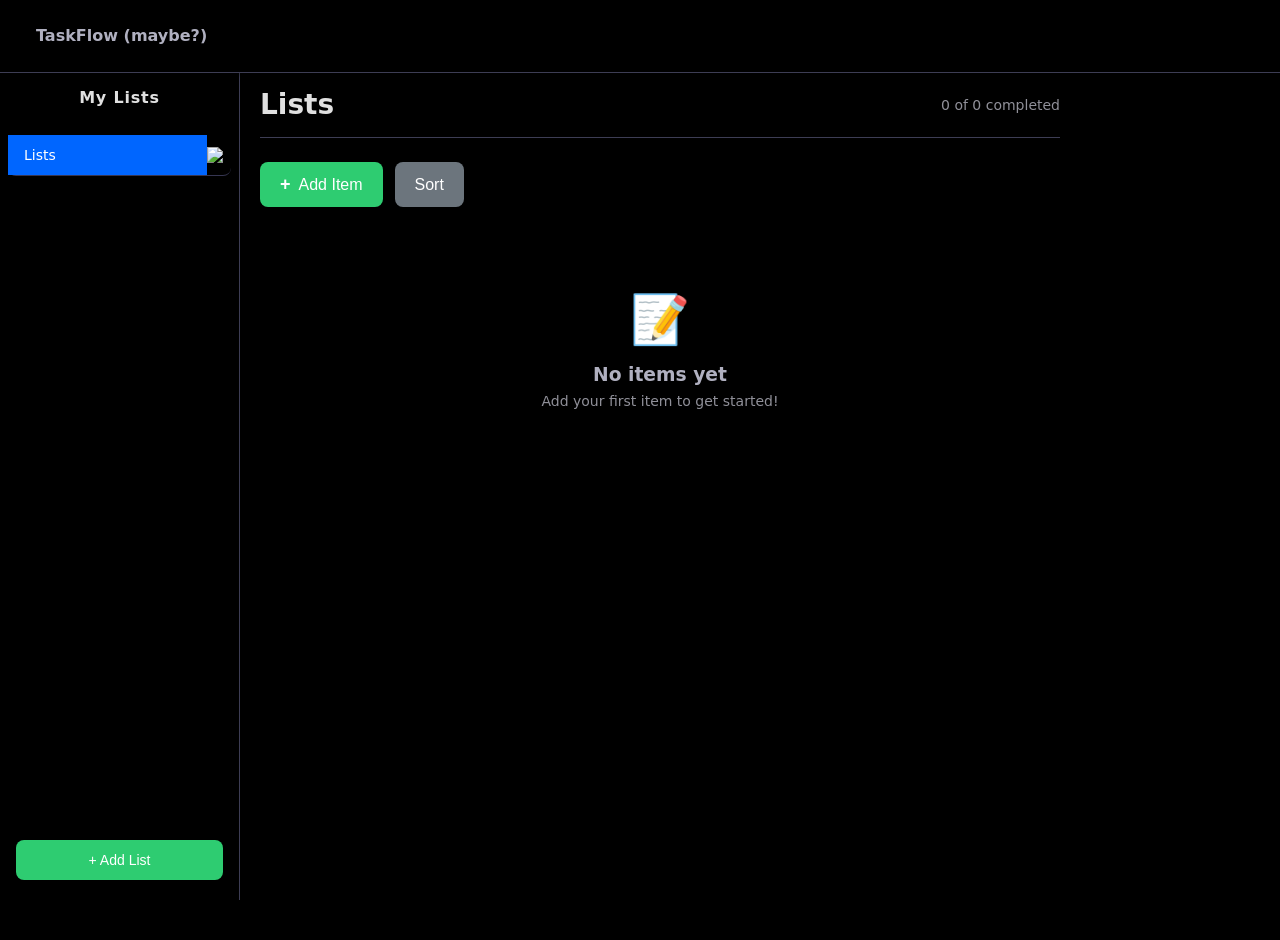
==== index.html @ ca54ed6d "new stuff came" ====
<!DOCTYPE html>
<html lang="en">
<head>
    <meta charset="UTF-8">
    <meta name="viewport" content="width=device-width, initial-scale=1.0">
    <title>stuff reminder</title>
    <link rel="stylesheet" href="script.css">
</head>
<body>
    <div class="header">
        <a class="name">TaskFlow (maybe?)</a>
    </div>
    <div class="sidebar">
        <h1>My Lists</h1>
        <ul id="navList"></ul>
        <button id="addButton">+ Add List</button>
    </div>

    <!-- Page content -->
    <div class="content">
        <div id="listContent">
            <div class="list-header">
                <h1 id="listTitle">Lists</h1>
                <div class="list-stats">
                    <span id="completedCount">0</span> of <span id="totalCount">0</span> completed
                </div>
            </div>

            <div class="list-actions">
                <button id="addItemButton" class="add-item-btn">
                    <span class="plus-icon">+</span>
                    Add Item
                </button>
                <button id="sortButton" class="sort-btn">Sort</button>
            </div>

            <div id="listItems" class="list-items">
                <!-- List items will be dynamically added here -->
            </div>

            <div id="emptyState" class="empty-state">
                <div class="empty-icon">📝</div>
                <h3>No items yet</h3>
                <p>Add your first item to get started!</p>
            </div>
        </div>
    </div>

    <script src="stuff.js"></script>
</body>
</html>
---- script.css ----
body {
    font-family: system-ui, -apple-system, BlinkMacSystemFont, 'Helvetica Neue', sans-serif;
    margin: 0;
    padding: 0;
    background-color: #000000;
}

.header {
    position: fixed;
    top: 0;
    left: 0;
    width: 100%;
    overflow: hidden;
    background-color: #000000;
    padding: 16px 20px;
    border-bottom: 1px solid #3d3d54;
    box-shadow: 0 2px 4px rgba(0,0,0,0.3);
    z-index: 1000;
    box-sizing: border-box;
}

/* Style the header links */
.header a {
    float: left;
    color: #b0b0c0;
    text-align: center;
    padding: 10px 16px;
    text-decoration: none;
    font-size: 16px;
    line-height: 20px;
    border-radius: 6px;
    transition: background-color 0.2s ease;
}

.name {
    font-weight: 600;
    color: #e0e0e0;
}

/* The side navigation menu */
.sidebar {
    position: fixed;
    top: 68px;
    left: 0;
    margin: 0;
    padding: 20px 0 60px;
    width: 240px;
    background-color: #000000;
    height: calc(100vh - 68px);
    overflow: auto;
    display: flex;
    flex-direction: column;
    align-items: stretch;
    box-sizing: border-box;
    border-right: 1px solid #3d3d54;
    box-shadow: 2px 0 4px rgba(0,0,0,0.2);
    border-radius: 12px 0 0 12px;
}

.sidebar h1 {
    margin: 0 0 24px;
    text-align: center;
    font-size: 16px;
    font-weight: 600;
    letter-spacing: 0.05em;
    color: #e0e0e0;
}

.sidebar ul {
    list-style: none;
    margin: 0;
    padding: 0;
    flex: 1 1 auto;
}

.sidebar li {
    border-bottom: 1px solid #363652;
    display: flex;
    align-items: center;
    justify-content: space-between;
    transition: background-color 0.2s ease;
    border-radius: 8px;
    margin: 4px 8px;
}

.sidebar li:hover {
    background-color: #202020;
}

.sidebar a {
    display: block;
    color: #b0b0c0;
    padding: 12px 16px;
    text-decoration: none;
    flex: 1 1 auto;
    font-size: 14px;
    font-weight: 500;
    border-radius: 0;
}

.delete-button {
    border: none;
    background: transparent;
    color: #909099;
    padding: 12px 8px 12px 0;
    width: auto;
    height: auto;
    cursor: pointer;
    transition: all 0.2s ease;
    display: flex;
    align-items: center;
    justify-content: center;
    margin-right: 0;
    border-radius: 4px;
    outline: none;
}

.delete-button:hover {
    background-color: transparent;
    color: #dc3545;
}

.delete-button img {
    width: 16px;
    height: 16px;
}

.sidebar a.active {
    background-color: #0066ff;
    color: white;
}

.sidebar a:hover:not(.active) {
    background-color: #3d3d54;
}

#addButton {
    position: absolute;
    left: 16px;
    bottom: 20px;
    width: calc(100% - 32px);
    border: none;
    background-color: #2ecc71;
    color: white;
    padding: 12px 16px;
    cursor: pointer;
    font-size: 14px;
    font-weight: 500;
    border-radius: 8px;
    transition: background-color 0.2s ease;
    box-shadow: 0 2px 4px rgba(0,0,0,0.2);
}

#addButton:hover {
    background-color: #27ae60;
}

div.content {
    margin-left: 240px;
    margin-top: 68px;
    padding: 20px;
    min-height: calc(100vh - 68px);
    background-color: #000000;
}

#listContent {
    max-width: 800px;
}

.list-header {
    display: flex;
    justify-content: space-between;
    align-items: center;
    margin-bottom: 24px;
    padding-bottom: 16px;
    border-bottom: 1px solid #3d3d54;
}

#listTitle {
    margin: 0;
    font-size: 28px;
    font-weight: 600;
    color: #e0e0e0;
}

.list-stats {
    color: #909099;
    font-size: 14px;
}

.list-actions {
    display: flex;
    gap: 12px;
    margin-bottom: 24px;
}

.add-item-btn {
    background-color: #2ecc71;
    color: white;
    border: none;
    padding: 12px 20px;
    border-radius: 8px;
    font-size: 16px;
    font-weight: 500;
    cursor: pointer;
    transition: all 0.2s ease;
    box-shadow: 0 2px 4px rgba(0,0,0,0.2);
    display: flex;
    align-items: center;
    gap: 8px;
}

.add-item-btn:hover {
    background-color: #27ae60;
    transform: translateY(-1px);
}

.plus-icon {
    font-size: 18px;
    font-weight: bold;
}

.sort-btn {
    background-color: #6c757d;
    color: white;
    border: none;
    padding: 12px 20px;
    border-radius: 8px;
    font-size: 16px;
    font-weight: 500;
    cursor: pointer;
    transition: background-color 0.2s ease;
}

.sort-btn:hover {
    background-color: #5a6268;
}

.list-items {
    display: flex;
    flex-direction: column;
    gap: 8px;
}

.list-item {
    display: flex;
    align-items: center;
    padding: 16px;
    background-color: #252535;
    border-radius: 20px;
    border: 1px solid #3d3d54;
    transition: all 0.2s ease;
    opacity: 1;
    transform: scale(1);
}

.list-item:hover {
    background-color: #2d2d44;
    border-color: #4d4d64;
    transform: translateX(4px);
}

.list-item.completed {
    opacity: 0.7;
    background-color: #1e2e1e;
    border-color: #2e4e2e;
}

.list-item input[type="checkbox"] {
    margin-right: 16px;
    width: 20px;
    height: 20px;
    accent-color: #2ecc71;
    cursor: pointer;
}

.item-text {
    flex: 1;
    font-size: 16px;
    color: #e0e0e0;
    margin-right: 12px;
}

.list-item.completed .item-text {
    text-decoration: line-through;
    color: #909099;
}

.item-date {
    font-size: 12px;
    color: #909099;
    margin-right: 12px;
}

.item-actions {
    display: flex;
    gap: 8px;
}

.edit-item-btn,
.delete-item-btn {
    background: none;
    border: none;
    font-size: 16px;
    cursor: pointer;
    padding: 6px;
    border-radius: 6px;
    transition: all 0.2s ease;
    opacity: 0.7;
    display: flex;
    align-items: center;
    justify-content: center;
}

.edit-item-btn:hover,
.delete-item-btn:hover {
    opacity: 1;
    background-color: #3d3d54;
}

.delete-item-btn:hover {
    color: #dc3545;
}

.delete-item-btn img {
    width: 16px;
    height: 16px;
}

.empty-state {
    text-align: center;
    padding: 60px 20px;
    color: #909099;
}

.empty-icon {
    font-size: 48px;
    margin-bottom: 16px;
}

.empty-state h3 {
    margin: 0 0 8px 0;
    color: #b0b0c0;
}

.empty-state p {
    margin: 0;
    font-size: 14px;
}

@media screen and (max-width: 768px) {
    .sidebar {
        position: relative;
        top: auto;
        width: 100%;
        height: auto;
        border-right: none;
        border-bottom: 1px solid #3d3d54;
        box-shadow: none;
        padding: 20px 0 60px;
    }
    .header {
        position: relative;
        text-align: center;
    }
    .header a {
        float: none;
        display: inline-block;
    }
    .header-right {
        float: none;
        margin-top: 10px;
    }
    div.content {
        margin-left: 0;
        margin-top: 0;
        padding: 16px;
    }
    #addButton {
        position: relative;
        bottom: auto;
        left: auto;
        width: calc(100% - 32px);
        margin: 16px;
    }
}

@media screen and (max-width: 400px) {
    .sidebar a {
        text-align: center;
        float: none;
        padding: 10px 12px;
    }
    .header a {
        padding: 8px 12px;
        font-size: 14px;
    }
}
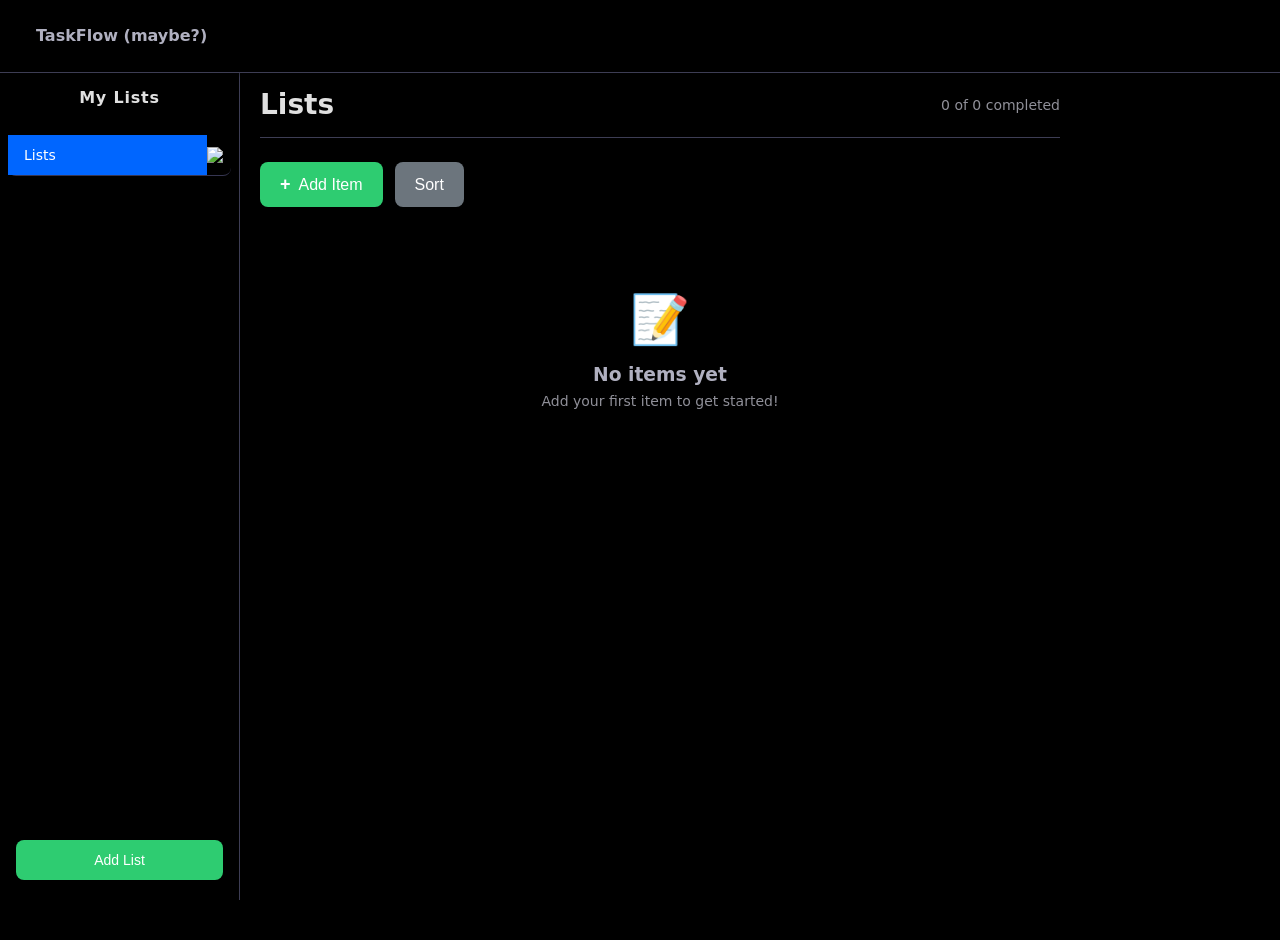
==== commit 70a42756: "meow" ====
--- a/index.html
+++ b/index.html
@@ -13,7 +13,7 @@
     <div class="sidebar">
         <h1>My Lists</h1>
         <ul id="navList"></ul>
-        <button id="addButton">+ Add List</button>
+        <button id="addButton">Add List</button>
     </div>
 
     <!-- Page content -->
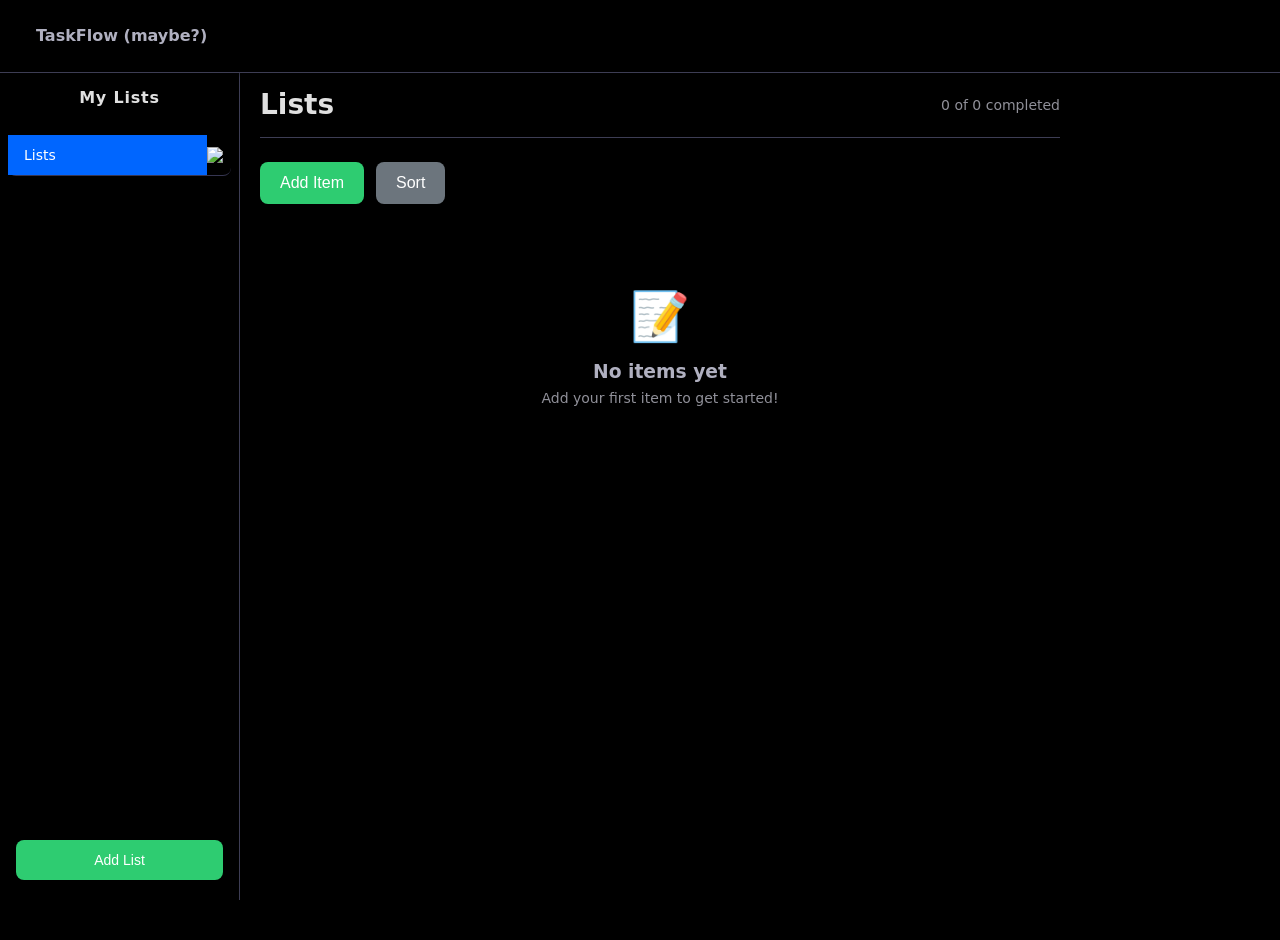
==== commit 06c6f53d: "meow" ====
--- a/index.html
+++ b/index.html
@@ -28,7 +28,7 @@
 
             <div class="list-actions">
                 <button id="addItemButton" class="add-item-btn">
-                    <span class="plus-icon">+</span>
+                    <!-- <span class="plus-icon">+</span> -->
                     Add Item
                 </button>
                 <button id="sortButton" class="sort-btn">Sort</button>
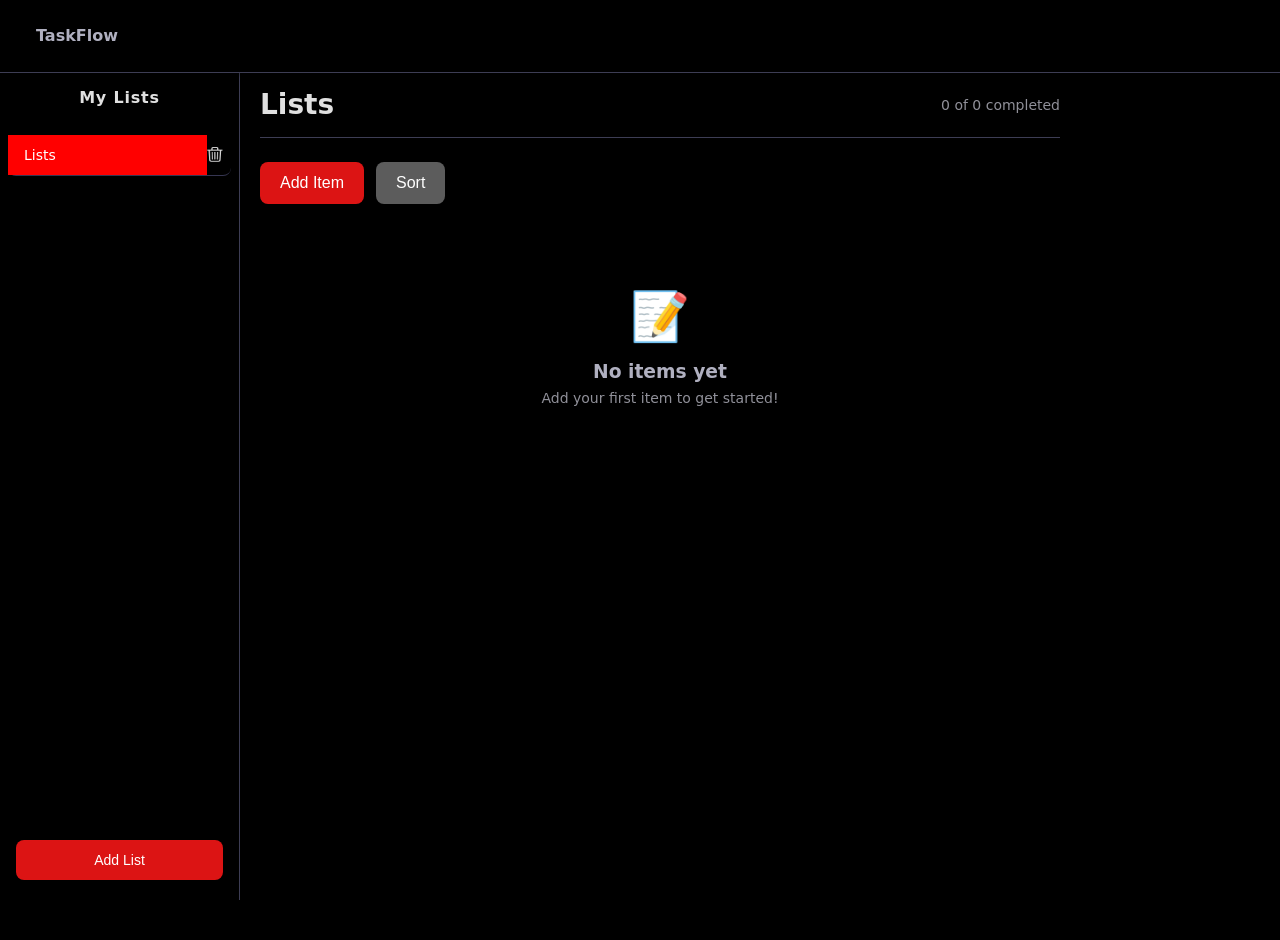
==== commit 8b496b9d: "meow" ====
--- a/index.html
+++ b/index.html
@@ -8,7 +8,7 @@
 </head>
 <body>
     <div class="header">
-        <a class="name">TaskFlow (maybe?)</a>
+        <a class="name">TaskFlow</a>
     </div>
     <div class="sidebar">
         <h1>My Lists</h1>
--- a/script.css
+++ b/script.css
@@ -1,5 +1,5 @@
 body {
-    font-family: system-ui, -apple-system, BlinkMacSystemFont, 'Helvetica Neue', sans-serif;
+    font-family: system-ui, -apple-system, BlinkMacSystemFont, 'Helvetica Neue', 'Roboto', sans-serif;
     margin: 0;
     padding: 0;
     background-color: #000000;
@@ -126,7 +126,7 @@
 }
 
 .sidebar a.active {
-    background-color: #0066ff;
+    background-color: #ff0000;
     color: white;
 }
 
@@ -140,7 +140,7 @@
     bottom: 20px;
     width: calc(100% - 32px);
     border: none;
-    background-color: #2ecc71;
+    background-color: #dc1414;
     color: white;
     padding: 12px 16px;
     cursor: pointer;
@@ -195,7 +195,7 @@
 }
 
 .add-item-btn {
-    background-color: #2ecc71;
+    background-color: #dc1414;
     color: white;
     border: none;
     padding: 12px 20px;
@@ -211,7 +211,7 @@
 }
 
 .add-item-btn:hover {
-    background-color: #27ae60;
+    background-color: #dc1414;
     transform: translateY(-1px);
 }
 
@@ -221,7 +221,7 @@
 }
 
 .sort-btn {
-    background-color: #6c757d;
+    background-color: #5c5c5c;
     color: white;
     border: none;
     padding: 12px 20px;
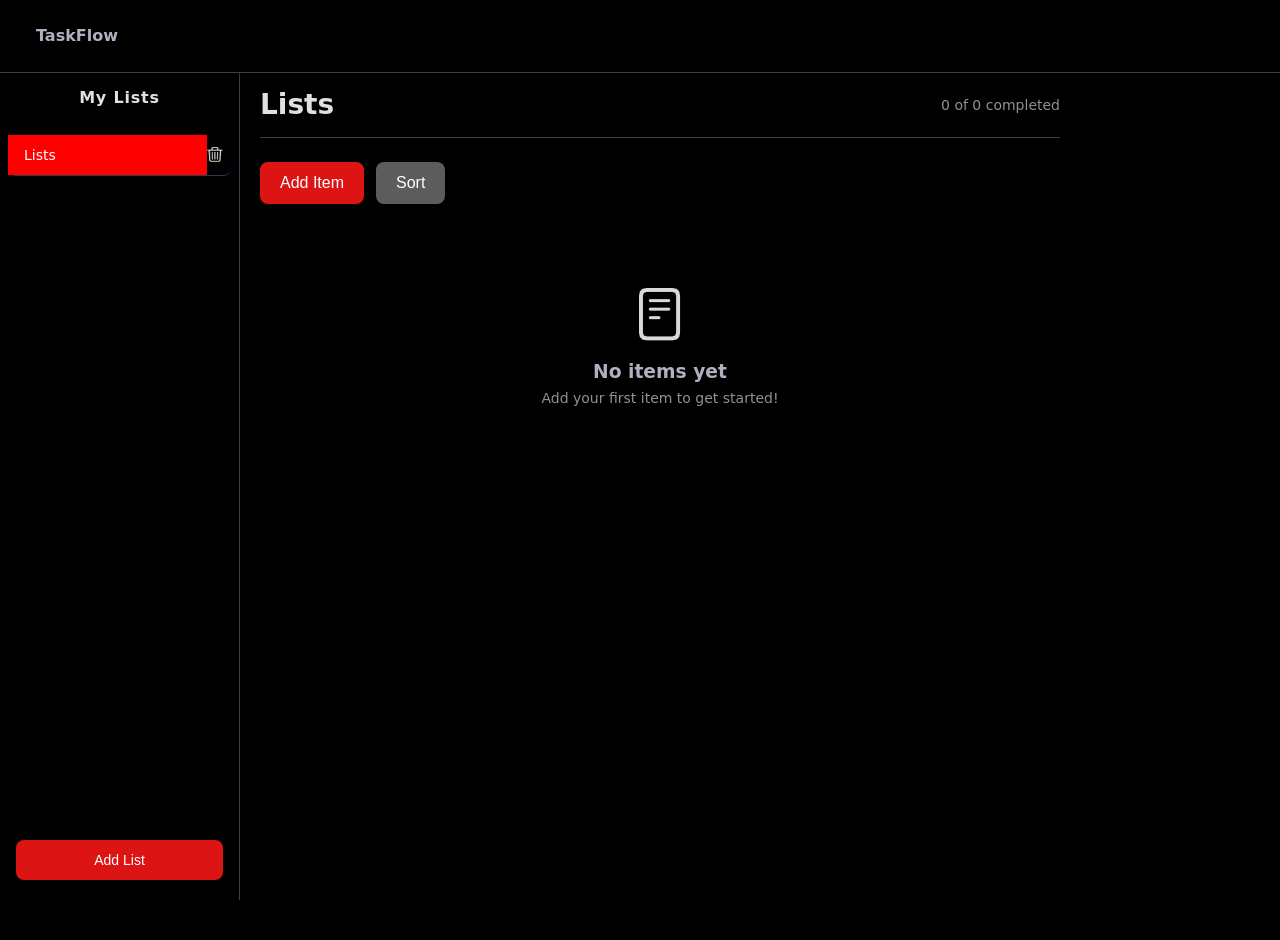
==== commit c41d5db8: "image" ====
--- a/index.html
+++ b/index.html
@@ -39,7 +39,8 @@
             </div>
 
             <div id="emptyState" class="empty-state">
-                <div class="empty-icon">📝</div>
+                <!-- <div class="empty-icon">📝</div> -->
+                <img src="img/text.page.png" class="empty-icon">
                 <h3>No items yet</h3>
                 <p>Add your first item to get started!</p>
             </div>
